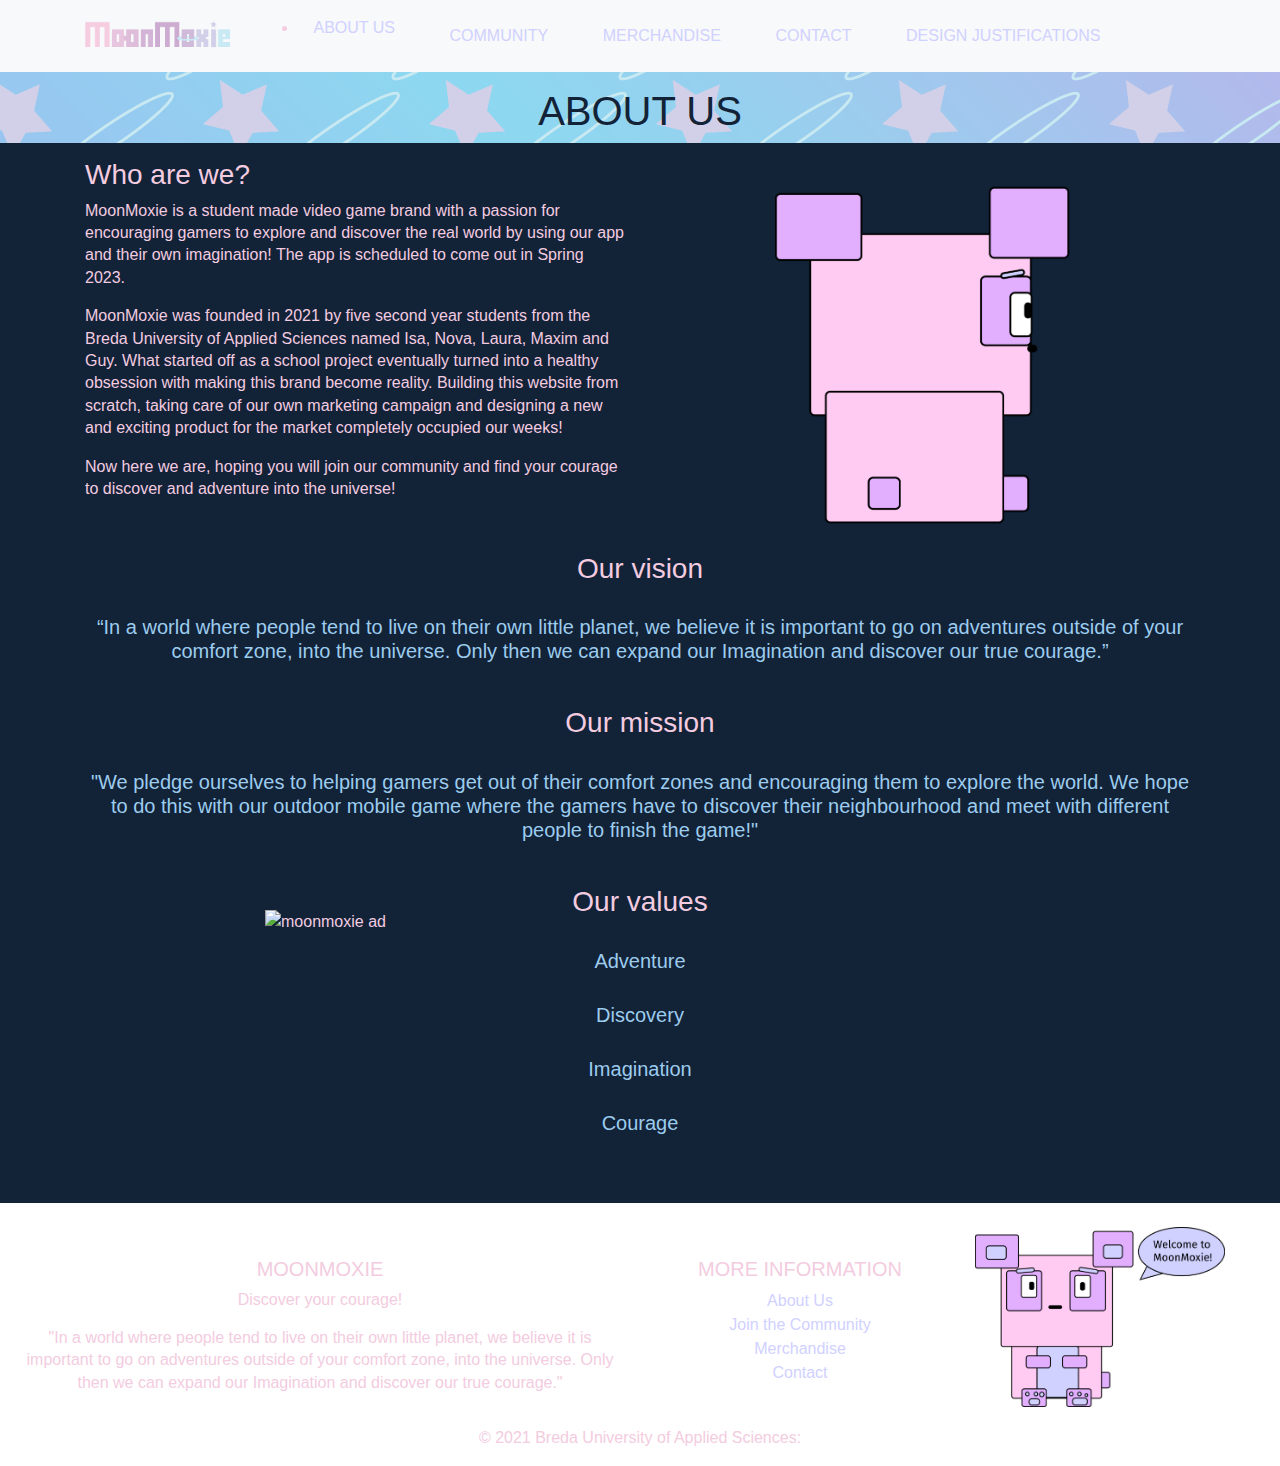
==== aboutthebrand.html @ 7cccc22f "fixed errors from the validator" ====
<!doctype html>
<html lang="en">
<head> 
    <meta charset="utf-8">
    <meta name="viewport" content="width=device-width, initial-scale=1, shrink-to-fit=no">
    <link rel="stylesheet" href="css/bootstrap.min.css">
    <link href="css/styles.css" rel="stylesheet" type="text/css">
      
    <title>About the brand</title>
</head>
    
<body>
    <script src="js/jquery-3.6.0.slim.min.js"></script>
    <script src="js/bootstrap.bundle.min.js"></script>
	
  <header>
           
	     <!-- <nav class="navbar navbar-expand-lg navbar-light bg-light">-->
        <nav class="navbar navbar-default navbar-static-top bg-light">
            <div class="container">
               <a href="index.html"><img id="logo" alt="Logo" src="images/moonmoxielogo.jpg" class="img-fluid"> </a>
				<ul>
						<li class="nav-item active">
                          <a href="aboutthebrand.html" class="p-3">ABOUT US</a>
						</li>
				</ul>
                          <a href="community.html" class="p-3">COMMUNITY</a>

                          <a href="products.html" class="p-3">MERCHANDISE</a>

                          <a href="contact.html" class="p-3">CONTACT</a>

							<a href="designjustifications.html" class="p-3">DESIGN JUSTIFICATIONS</a>
                
                <button class="navbar-toggler" type="button" data-toggle="collapse" data-target="#navbarSupportedContent" aria-controls="navbarSupportedContent" aria-expanded="false" aria-label="Toggle navigation">
                      <span class="navbar-toggler-icon"></span>
                  </button>
                  <div class="collapse navbar-collapse" id="navbarSupportedContent">
                      <ul class="navbar-nav mr-auto"> </ul>
					  
                  </div>
             </div>
          </nav>
        </header> 
	<div class="bg2">
	<div class="container">
		<div class="row">
			<div class="col">
				<h1>ABOUT US</h1>
				
			</div>
		
		</div>
	
	</div>
	</div>
	
	<div class="container">
		<div class="row">
			<div class="col-sm-6">
				<h3 class="whoarewe">Who are we?</h3>
			<p class="aboutus">MoonMoxie is a student made video game brand with a passion for encouraging gamers to explore and discover the real world by using our app and their own imagination! The app is scheduled to come out in Spring 2023.</p>
				<p class="aboutus">MoonMoxie was founded in 2021 by five second year students from the Breda University of Applied Sciences named Isa, Nova, Laura, Maxim and Guy. What started off as a school project eventually turned into a healthy obsession with making this brand become reality. Building this website from scratch, taking care of our own marketing campaign and designing a new and exciting product for the market completely occupied our weeks!</p> 
				<p class="aboutus">Now here we are, hoping you will join our community and find your courage to discover and adventure into the universe! </p>
			</div>
			<div class="col-sm-6">
				<img id="aboutpanda" alt="Space Panda" src="images/spacepandaback.png" class="img-fluid" width="300">
			</div>
		</div>
	</div>
	
	<div class="container">
	 	<div class="row">
			<div class="col">
					
				<h3 class="vision">Our vision</h3>
					<h5 class="visionmission">“In a world where people tend to live on their own
					little planet, we believe it is important to go on
					adventures outside of your comfort zone, into the
					universe. Only then we can expand our Imagination
					and discover our true courage.”</h5>
			</div>
		</div>
		<div class="row">
			<div class="col">
				<h3 class="bigvisionmission">Our mission</h3>
					<h5 class="visionmission">"We pledge ourselves to helping gamers get out of their comfort zones and encouraging them to explore the world. We hope to do this with our outdoor mobile game where the gamers have to discover their neighbourhood and meet with different people to finish the game!"</h5>
			</div>
		</div>
		<div class="row">
			<div class="col-sm-4">
				<img id="moonmoxiead" alt="moonmoxie ad" src="images/moonmoxiead.jpg" class="img-fluid" width="250">
			</div>
			
			<div class="col-sm-4">
				<h3 class="bigvisionmission">Our values</h3>
					<h5 class="visionmission">Adventure</h5>
					<h5 class="visionmission">Discovery</h5>
					<h5 class="visionmission">Imagination</h5>
					<h5 class="lastvalue">Courage</h5>
			</div>
			<div class="col-sm-4">
				
			</div>
		</div>
	</div>
	
	<!-- Footer -->
  <footer class="page-footer font-small teal pt-4">

    <!-- Footer Links -->
    <div class="container-fluid text-center text-md-left">

      <!-- Grid row -->
      <div class="row">

        <!-- Grid column -->
        <div class="col-md-6 mt-md-0 mt-3">

          <!-- Content -->
          <h5 class="text-uppercase">MoonMoxie</h5>
          <p>Discover your courage!</p>
			<p>"In a world where people tend to live on their own
				little planet, we believe it is important to go on
				adventures outside of your comfort zone, into the
				universe. Only then we can expand our Imagination
				and discover our true courage."</p>

        </div>
        <!-- Grid column -->

        <hr class="clearfix w-100 d-md-none pb-3">

        <!-- Grid column -->
        <div class="col-md-3 mb-md-0 mb-3">

          <!-- Links (need to add the links!) -->
          <h5 class="text-uppercase">More information</h5>

          <ul class="list-unstyled">
            <li>
              <a href="aboutthebrand.html">About Us</a>
            </li>
            <li>
              <a href="community.html">Join the Community</a>
            </li>
            <li>
              <a href="products.html">Merchandise</a>
            </li>
            <li>
              <a href="contact.html">Contact</a>
            </li>
          </ul>

        </div>
        <!-- Grid column -->

        <!-- Grid column -->
        <div class="col-md-3 mb-md-0 mb-3">

          <!-- Links -->
          
			<img id="panda" alt="SpacePanda" src="images/spacepandawelcome.png" class="img-fluid">

        </div>
        <!-- Grid column -->

      </div>
      <!-- Grid row -->

    </div>
    <!-- Footer Links -->

    <!-- Copyright -->
    <div class="footer-copyright text-center py-3">© 2021 Breda University of Applied Sciences:
    </div>
    <!-- Copyright -->

  </footer>
  <!-- Footer -->
</body>
</html>
---- css/styles.css ----
@charset "utf-8";

/*basic styles for everywhere */
body { font-family: 'Fira Sans', sans-serif;
	color: #F3CCE0;
	background-color: #122237; 
	}  

h6 { text-align: center;
	font-weight: bolder; }
h5 {text-align: center}
 
a { color: #D0D1FF; }

/*background image index */
.bg {
/* The image used */
background-image: url("../images/BANNERLALALA.2jpg.jpg") ;

/* Full height */
height: 100%;

/* Center and scale the image nicely */
background-position: center;
background-repeat: no-repeat;
background-size: cover;
} 

/* index middle part */


#images {
	padding-top: 80px;
	padding-bottom: 60px;
	padding-left: 30px;
	padding-right: 30px; 
}

/*about us page*/

.bg2 {
/* The image used */
background-image: url("../images/bannernew.png") ;

/* Full height */
height: 40%;

/* Center and scale the image nicely */
background-position:top;
background-repeat: no-repeat;
background-size: auto;
} 

h1 {text-align: center;
	color: #122237;
padding-top: 15px;}

.whoarewe {padding-top: 15px;}

.aboutus {text-align: left}

.vision {text-align: center}

.bigvisionmission {text-align: center;
					padding-top: 35px;
					}

.visionmission {text-align: center;
				color: #9CCCEE;}

.lastvalue {text-align: center;
				color: #9CCCEE;
				padding-bottom: 60px;}

#aboutpanda {margin-left: 120px;
			padding-top: 40px; padding-bottom: 20px;}

#moonmoxiead {margin-left: 180px;
			margin-top: 60px;}


/* navbar */
 /* p-3 is an error, needs to be fixed */
 
#navbar {text-align: right;}

.list-unstyled { text-align: center}

/* Footer */

h5 { margin-top:30px;}

.page-footer { background-color: white;}

p { line-height: 1.4;
text-align: center;}

#panda { width: 250px; }

#logo {width: 150px;
        text-align:left;}
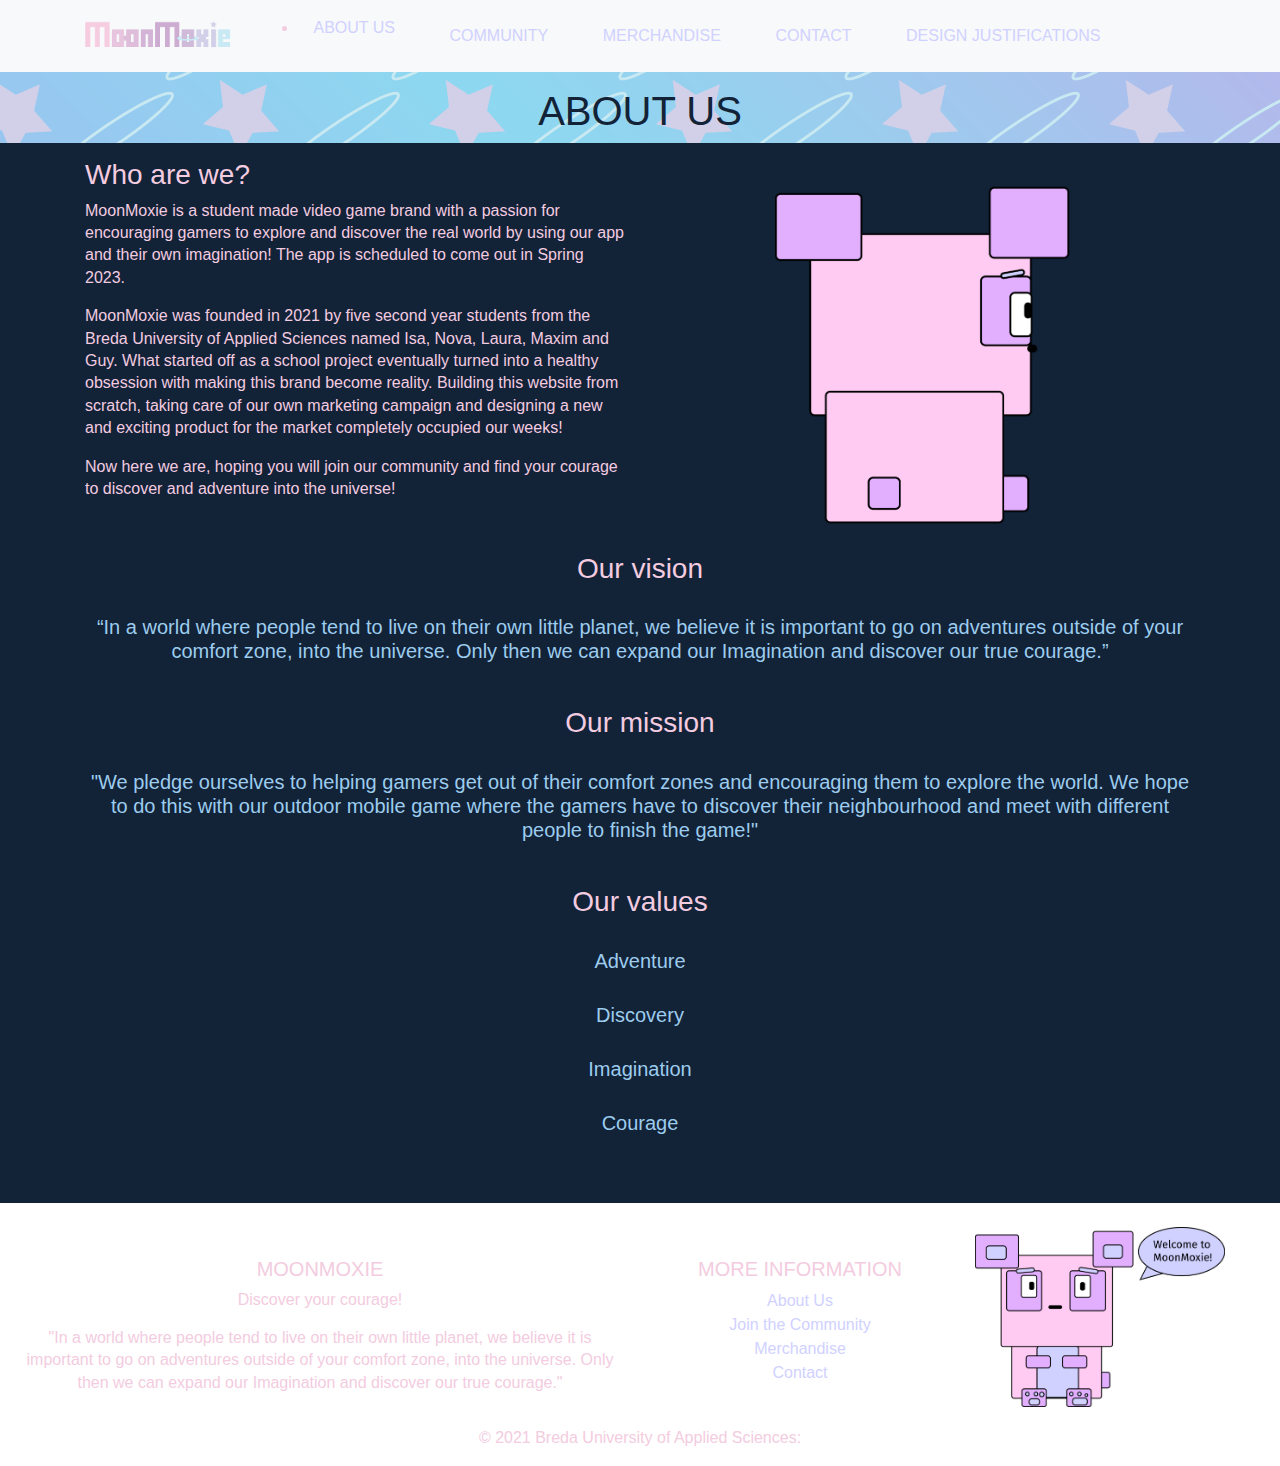
==== commit e8bf5551: "removed picture" ====
--- a/aboutthebrand.html
+++ b/aboutthebrand.html
@@ -88,19 +88,13 @@
 			</div>
 		</div>
 		<div class="row">
-			<div class="col-sm-4">
-				<img id="moonmoxiead" alt="moonmoxie ad" src="images/moonmoxiead.jpg" class="img-fluid" width="250">
-			</div>
 			
-			<div class="col-sm-4">
+			<div class="col">
 				<h3 class="bigvisionmission">Our values</h3>
 					<h5 class="visionmission">Adventure</h5>
 					<h5 class="visionmission">Discovery</h5>
 					<h5 class="visionmission">Imagination</h5>
 					<h5 class="lastvalue">Courage</h5>
-			</div>
-			<div class="col-sm-4">
-				
 			</div>
 		</div>
 	</div>
--- a/css/styles.css
+++ b/css/styles.css
@@ -80,7 +80,6 @@
 
 
 /* navbar */
- /* p-3 is an error, needs to be fixed */
  
 #navbar {text-align: right;}
 
@@ -99,3 +98,58 @@
 
 #logo {width: 150px;
         text-align:left;}
+
+
+/* Contact page: Contact form */
+
+	/* Style inputs with type="text", select elements and textareas */
+	input[type=text], select, textarea {
+	  width: 100%; /* Full width */
+	  padding: 20px; /* Some padding */  
+	  border: 1px solid #ccc; /* Gray border */
+	  border-radius: 4px; /* Rounded borders */
+	  box-sizing: border-box; /* Make sure that padding and width stays in place */
+	  margin-top: 6px; /* Add a top margin */
+	  margin-bottom: 16px; /* Bottom margin */
+	  resize: vertical /* Allow the user to vertically resize the textarea (not horizontally) */
+	}
+
+	/* Style the submit button with a specific background color etc */
+	input[type=submit] {
+	  background-color: lightblue;
+	  color: white;
+	  padding: 12px 20px;
+	  border: none;
+	  border-radius: 4px;
+	  cursor: pointer;
+	}
+
+	/* When moving the mouse over the submit button, add a pink colorr */
+	input[type=submit]:hover {
+	  background-color: thistle;
+	}
+
+/* Contact page: social media */
+
+	.reddit {
+	
+	color: #E3AFF1;
+	
+	}
+
+	.youtube {
+		
+	color: #EE92E5;
+		
+		}
+
+	.discord  {
+		
+	color: #CE6CCA;
+		
+		}
+
+	.mail {
+		
+	color: #B14DA6;
+		}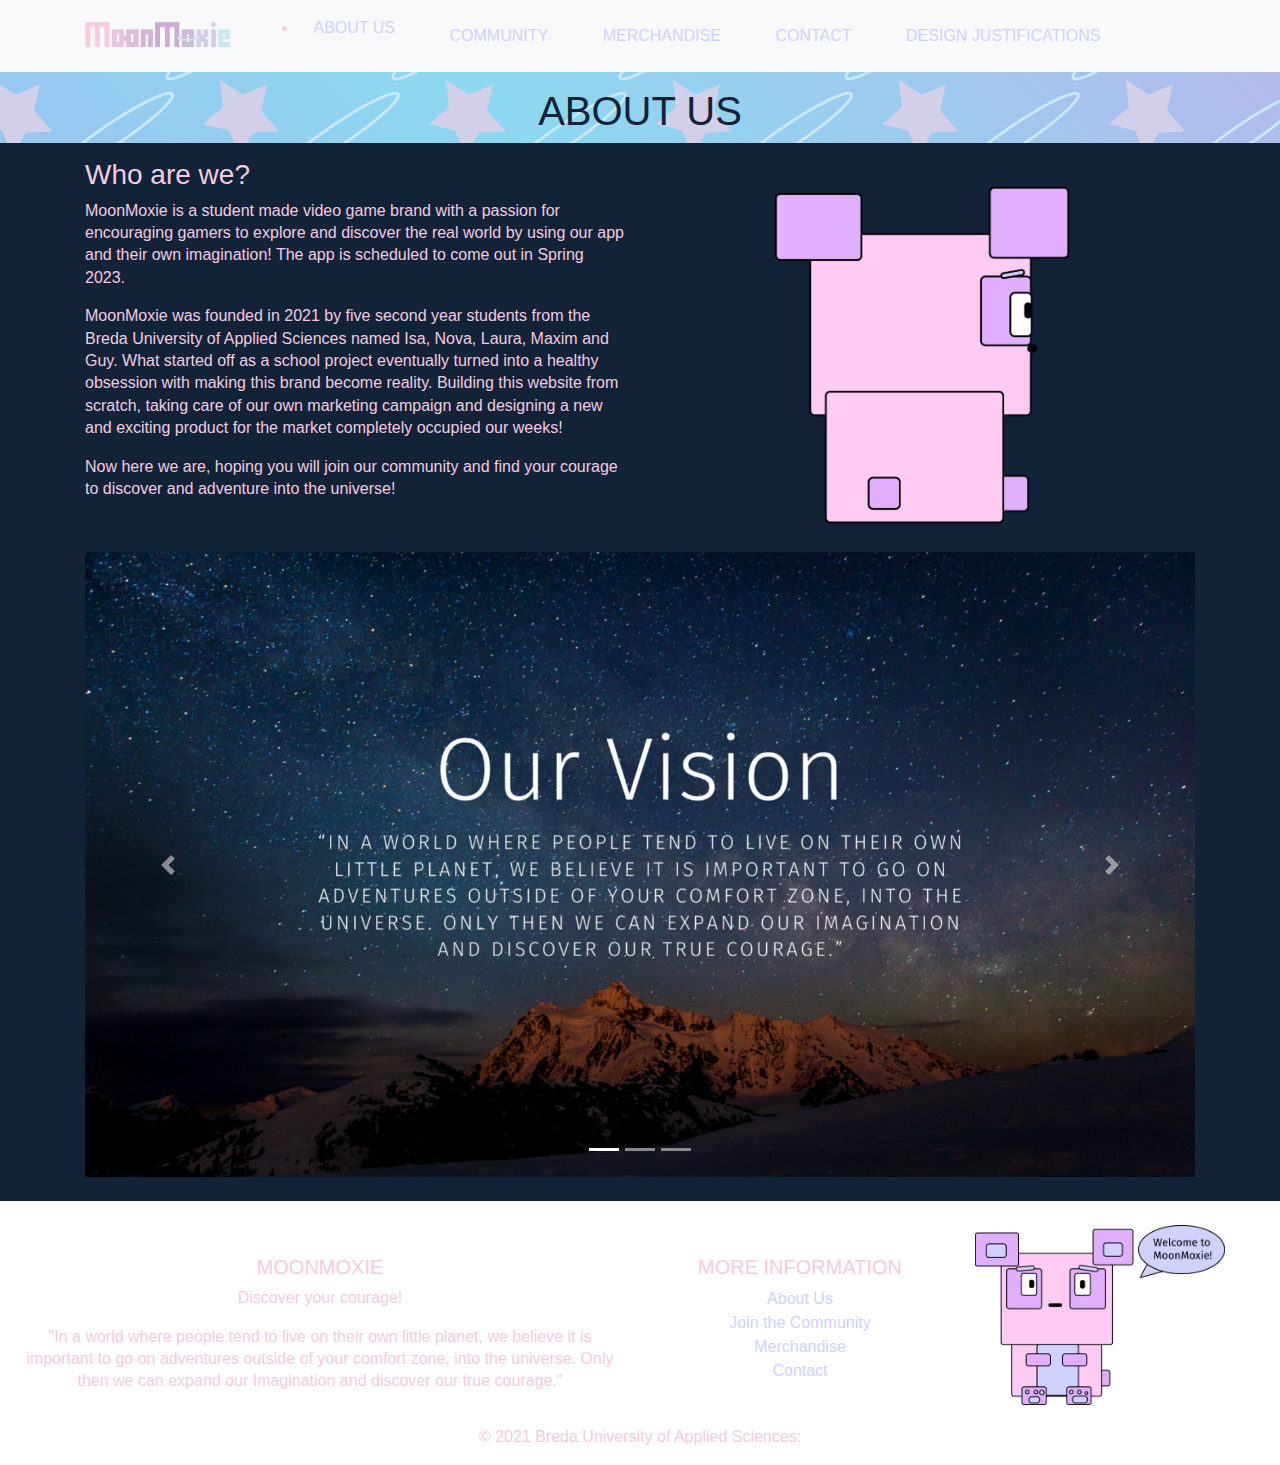
==== commit 5fc6ffe1: "added carousal" ====
--- a/aboutthebrand.html
+++ b/aboutthebrand.html
@@ -5,13 +5,21 @@
     <meta name="viewport" content="width=device-width, initial-scale=1, shrink-to-fit=no">
     <link rel="stylesheet" href="css/bootstrap.min.css">
     <link href="css/styles.css" rel="stylesheet" type="text/css">
+	
+	<!-- Global site tag (gtag.js) - Google Analytics -->
+<script async src="https://www.googletagmanager.com/gtag/js?id=G-DP0KDY0Q2N">
+	  </script>
+<script>
+  window.dataLayer = window.dataLayer || [];
+  function gtag(){dataLayer.push(arguments);}
+  gtag('js', new Date());
+gtag('config', 'G-DP0KDY0Q2N');
+</script>  
       
     <title>About the brand</title>
 </head>
     
 <body>
-    <script src="js/jquery-3.6.0.slim.min.js"></script>
-    <script src="js/bootstrap.bundle.min.js"></script>
 	
   <header>
            
@@ -41,17 +49,16 @@
                   </div>
              </div>
           </nav>
-        </header> 
+	  
+        </header>
+	
 	<div class="bg2">
 	<div class="container">
 		<div class="row">
 			<div class="col">
-				<h1>ABOUT US</h1>
-				
+				<h1>ABOUT US</h1>	
 			</div>
-		
 		</div>
-	
 	</div>
 	</div>
 	
@@ -59,9 +66,9 @@
 		<div class="row">
 			<div class="col-sm-6">
 				<h3 class="whoarewe">Who are we?</h3>
-			<p class="aboutus">MoonMoxie is a student made video game brand with a passion for encouraging gamers to explore and discover the real world by using our app and their own imagination! The app is scheduled to come out in Spring 2023.</p>
-				<p class="aboutus">MoonMoxie was founded in 2021 by five second year students from the Breda University of Applied Sciences named Isa, Nova, Laura, Maxim and Guy. What started off as a school project eventually turned into a healthy obsession with making this brand become reality. Building this website from scratch, taking care of our own marketing campaign and designing a new and exciting product for the market completely occupied our weeks!</p> 
-				<p class="aboutus">Now here we are, hoping you will join our community and find your courage to discover and adventure into the universe! </p>
+					<p class="aboutus">MoonMoxie is a student made video game brand with a passion for encouraging gamers to explore and discover the real world by using our app and their own imagination! The app is scheduled to come out in Spring 2023.</p>
+					<p class="aboutus">MoonMoxie was founded in 2021 by five second year students from the Breda University of Applied Sciences named Isa, Nova, Laura, Maxim and Guy. What started off as a school project eventually turned into a healthy obsession with making this brand become reality. Building this website from scratch, taking care of our own marketing campaign and designing a new and exciting product for the market completely occupied our weeks!</p> 
+					<p class="aboutus">Now here we are, hoping you will join our community and find your courage to discover and adventure into the universe! </p>
 			</div>
 			<div class="col-sm-6">
 				<img id="aboutpanda" alt="Space Panda" src="images/spacepandaback.png" class="img-fluid" width="300">
@@ -69,35 +76,42 @@
 		</div>
 	</div>
 	
-	<div class="container">
-	 	<div class="row">
-			<div class="col">
-					
-				<h3 class="vision">Our vision</h3>
-					<h5 class="visionmission">“In a world where people tend to live on their own
-					little planet, we believe it is important to go on
-					adventures outside of your comfort zone, into the
-					universe. Only then we can expand our Imagination
-					and discover our true courage.”</h5>
-			</div>
-		</div>
-		<div class="row">
-			<div class="col">
-				<h3 class="bigvisionmission">Our mission</h3>
-					<h5 class="visionmission">"We pledge ourselves to helping gamers get out of their comfort zones and encouraging them to explore the world. We hope to do this with our outdoor mobile game where the gamers have to discover their neighbourhood and meet with different people to finish the game!"</h5>
-			</div>
-		</div>
-		<div class="row">
+<div class="container">
+	<div class="row">
+		<div class="col">
 			
-			<div class="col">
-				<h3 class="bigvisionmission">Our values</h3>
-					<h5 class="visionmission">Adventure</h5>
-					<h5 class="visionmission">Discovery</h5>
-					<h5 class="visionmission">Imagination</h5>
-					<h5 class="lastvalue">Courage</h5>
-			</div>
-		</div>
+  <div id="carouselExampleIndicators" class="carousel slide" data-ride="carousel" data-interval="false">
+  <ol class="carousel-indicators">
+    <li data-target="#carouselExampleIndicators" data-slide-to="0" class="active"></li>
+    <li data-target="#carouselExampleIndicators" data-slide-to="1"></li>
+    <li data-target="#carouselExampleIndicators" data-slide-to="2"></li>
+  </ol>
+  <div class="carousel-inner">
+    <div class="carousel-item active">
+      <img class="d-block w-100" src="images/vision.png" alt="First slide">
+    </div>
+    <div class="carousel-item">
+      <img class="d-block w-100" src="images/mission.png" alt="Second slide">
+    </div>
+    <div class="carousel-item">
+      <img class="d-block w-100" src="images/values.png" alt="Third slide">
+    </div>
+  </div>
+  <a class="carousel-control-prev" href="#carouselExampleIndicators" role="button" data-slide="prev">
+    <span class="carousel-control-prev-icon" aria-hidden="true"></span>
+    <span class="sr-only">Previous</span>
+  </a>
+  <a class="carousel-control-next" href="#carouselExampleIndicators" role="button" data-slide="next">
+    <span class="carousel-control-next-icon" aria-hidden="true"></span>
+    <span class="sr-only">Next</span>
+  </a>
+</div>
+			
+</div>
+</div>
 	</div>
+				<br>
+			
 	
 	<!-- Footer -->
   <footer class="page-footer font-small teal pt-4">
@@ -172,5 +186,10 @@
 
   </footer>
   <!-- Footer -->
+	
+	<!-- JS links -->
+		<script src="js/jquery-3.6.0.slim.min.js"></script>
+		<script src="js/bootstrap.min.js"></script>
+	
 </body>
 </html>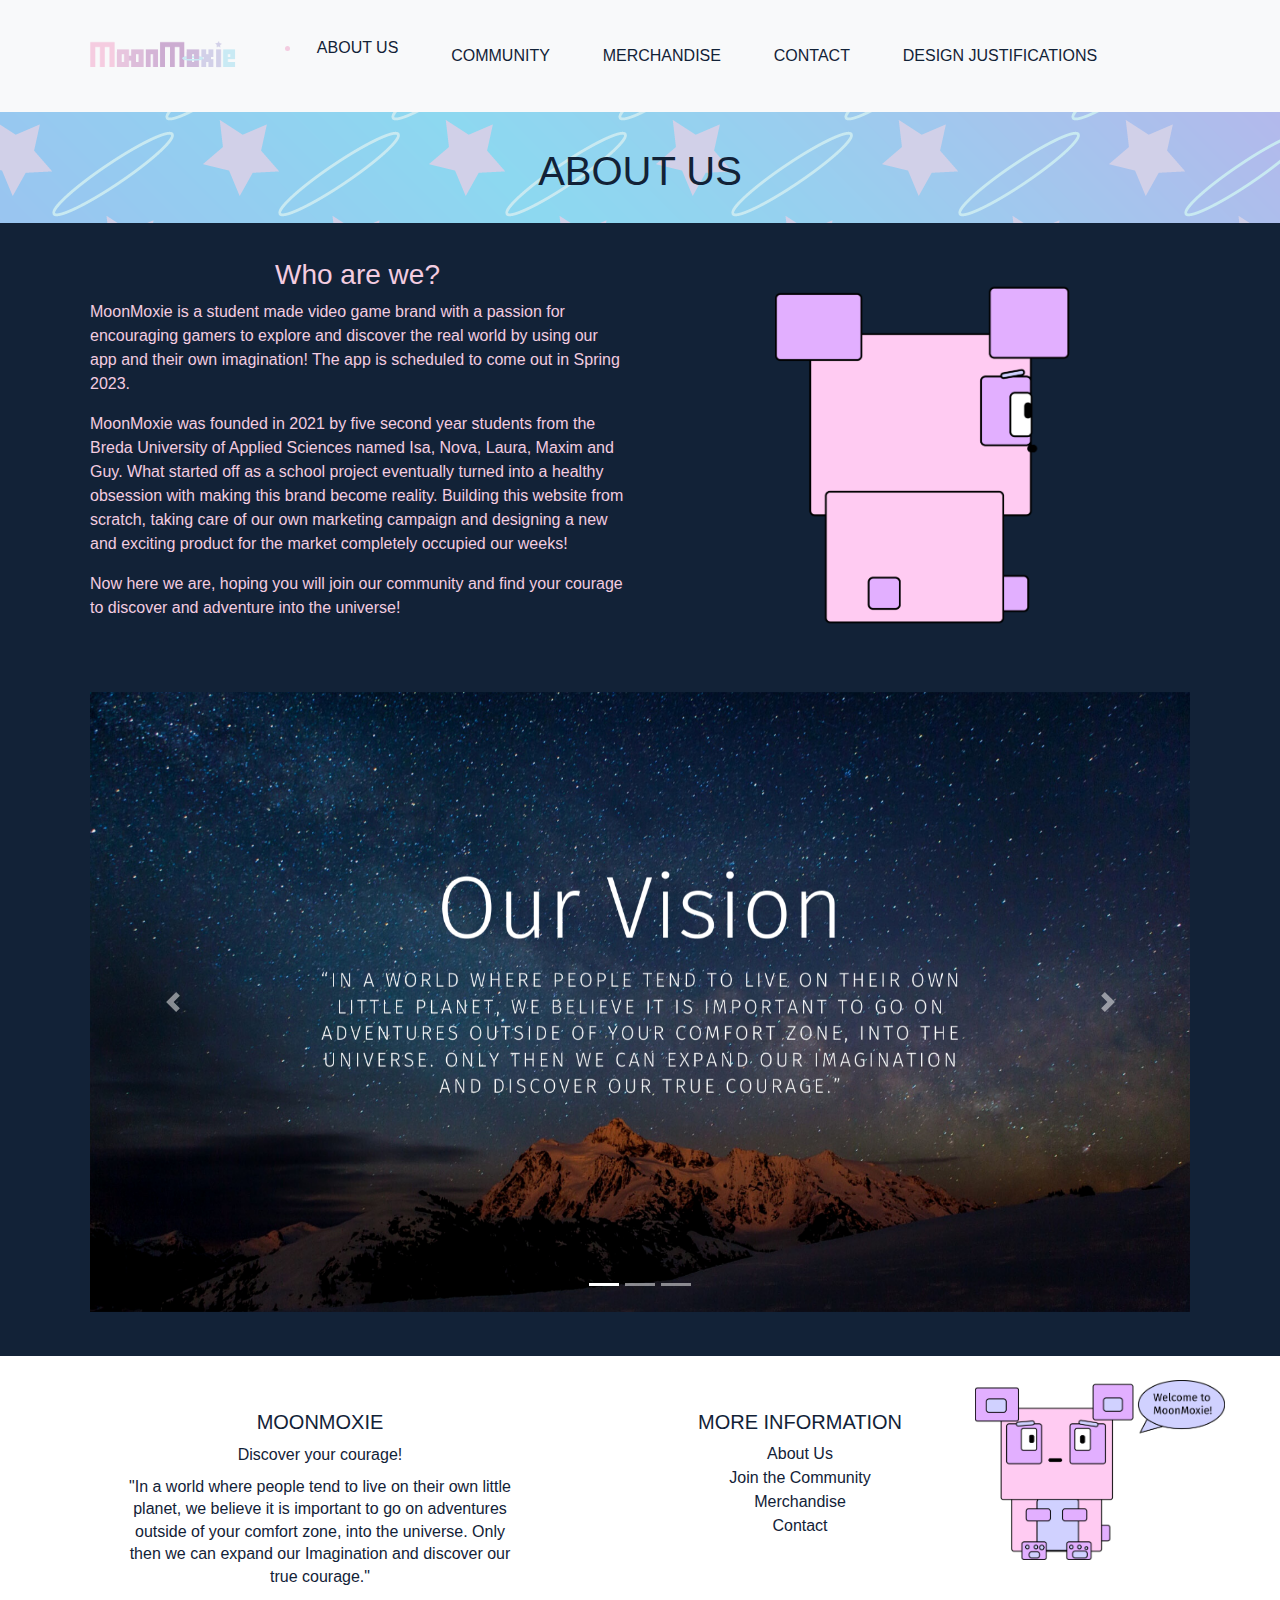
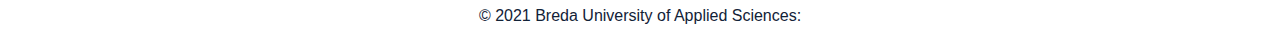
==== commit 7a10d752: "Fixed footer and about us page" ====
--- a/aboutthebrand.html
+++ b/aboutthebrand.html
@@ -71,7 +71,7 @@
 					<p class="aboutus">Now here we are, hoping you will join our community and find your courage to discover and adventure into the universe! </p>
 			</div>
 			<div class="col-sm-6">
-				<img id="aboutpanda" alt="Space Panda" src="images/spacepandaback.png" class="img-fluid" width="300">
+				<img id="aboutpanda" alt="Space Panda" src="images/spacepandaback.png" class="img-fluid">
 			</div>
 		</div>
 	</div>
@@ -127,8 +127,8 @@
 
           <!-- Content -->
           <h5 class="text-uppercase">MoonMoxie</h5>
-          <p>Discover your courage!</p>
-			<p>"In a world where people tend to live on their own
+          <p class="footertext">Discover your courage!</p>
+			<p class="footertext">"In a world where people tend to live on their own
 				little planet, we believe it is important to go on
 				adventures outside of your comfort zone, into the
 				universe. Only then we can expand our Imagination
--- a/css/styles.css
+++ b/css/styles.css
@@ -10,7 +10,7 @@
 	font-weight: bolder; }
 h5 {text-align: center}
  
-a { color: #D0D1FF; }
+a { color: #122237;}
 
 /*background image index */
 .bg {
@@ -28,13 +28,10 @@
 
 /* index middle part */
 
+h3 { text-align: center;}
 
-#images {
-	padding-top: 80px;
-	padding-bottom: 60px;
-	padding-left: 30px;
-	padding-right: 30px; 
-}
+.container {padding: 20px; }
+
 
 /*about us page*/
 
@@ -59,21 +56,12 @@
 
 .aboutus {text-align: left}
 
-.vision {text-align: center}
 
-.bigvisionmission {text-align: center;
-					padding-top: 35px;
-					}
-
-.visionmission {text-align: center;
-				color: #9CCCEE;}
-
-.lastvalue {text-align: center;
-				color: #9CCCEE;
-				padding-bottom: 60px;}
 
 #aboutpanda {margin-left: 120px;
-			padding-top: 40px; padding-bottom: 20px;}
+			padding-top: 40px; 
+			padding-bottom: 20px; 
+			width:300px;}
 
 #moonmoxiead {margin-left: 180px;
 			margin-top: 60px;}
@@ -89,10 +77,17 @@
 
 h5 { margin-top:30px;}
 
-.page-footer { background-color: white;}
 
-p { line-height: 1.4;
-text-align: center;}
+
+.page-footer { background-color: white;
+				color: #122237;}
+
+.footertext { line-height: 1.4;
+text-align: center;
+width:65%;
+display: block;
+margin: 0 auto;
+margin-top: 10px;}
 
 #panda { width: 250px; }
 
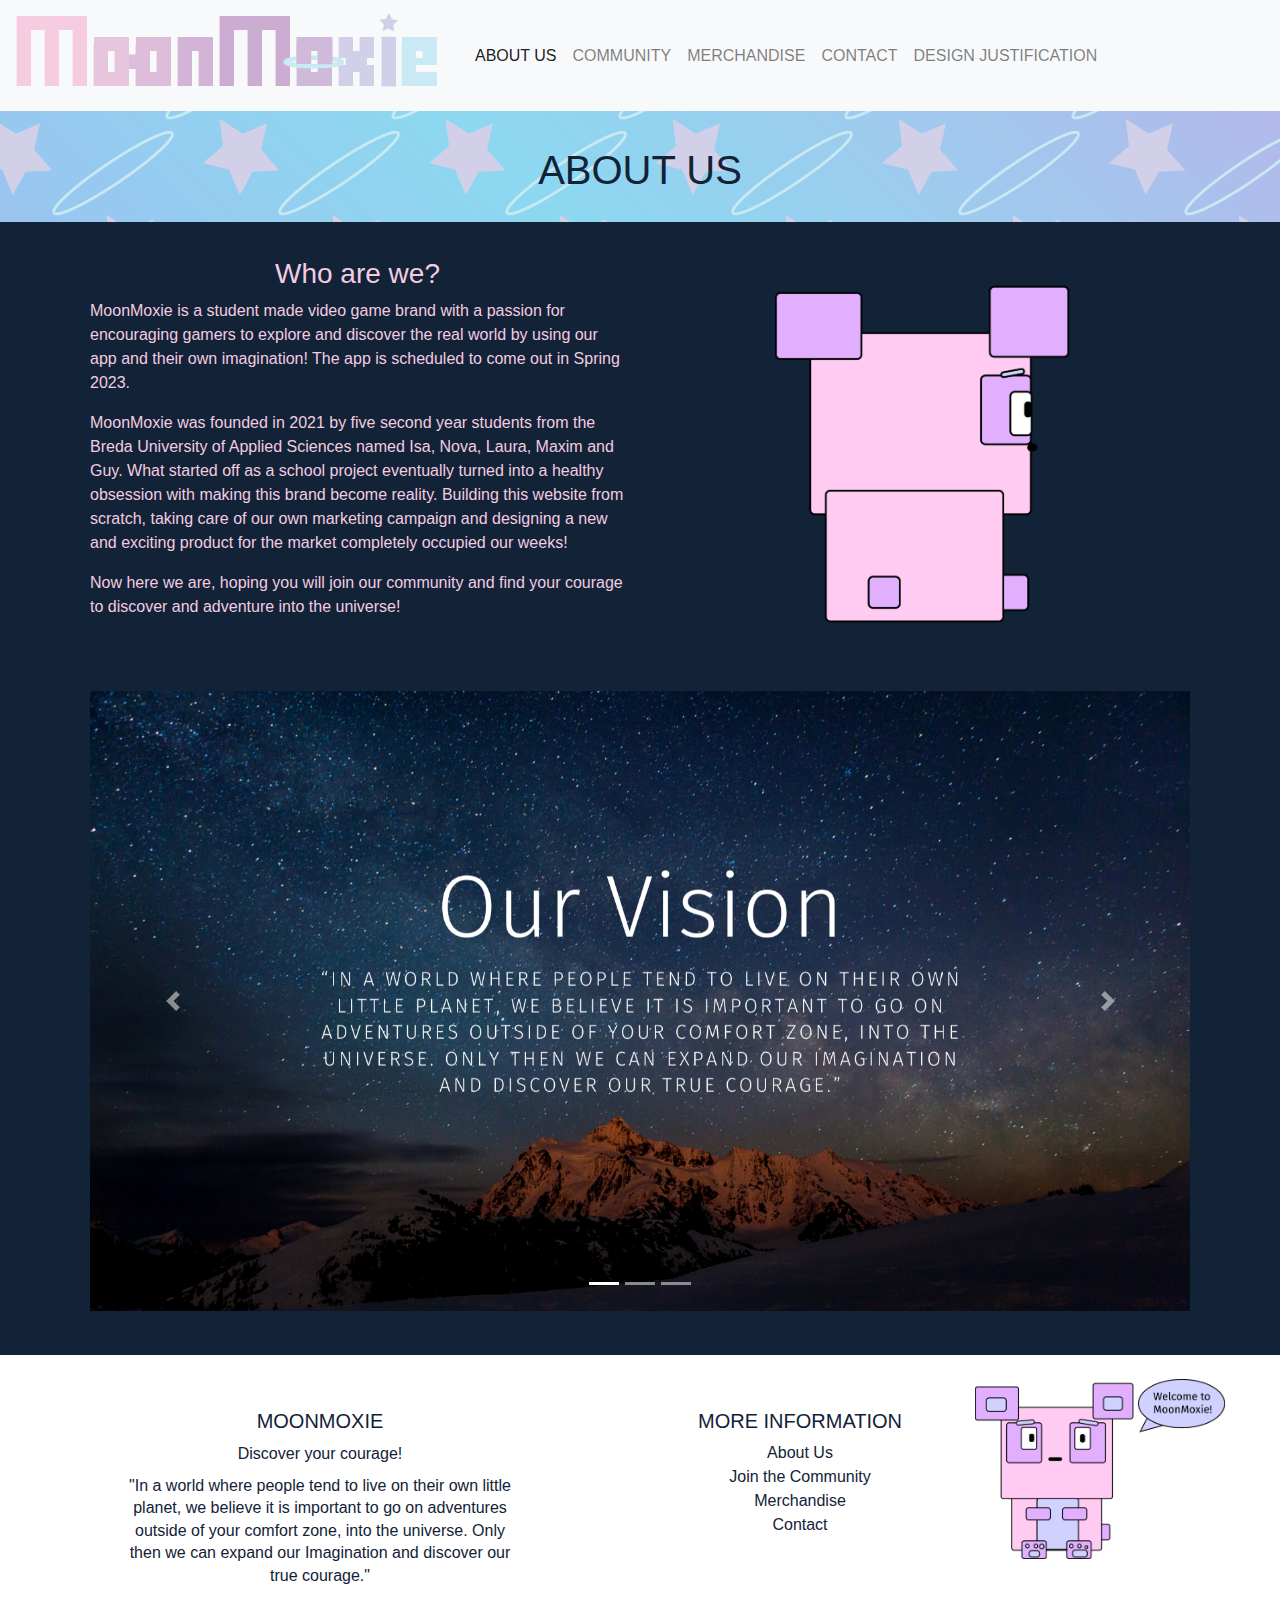
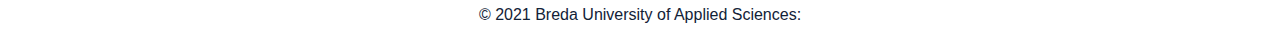
==== commit 488bd8af: "fixed navbar" ====
--- a/aboutthebrand.html
+++ b/aboutthebrand.html
@@ -24,31 +24,32 @@
   <header>
            
 	     <!-- <nav class="navbar navbar-expand-lg navbar-light bg-light">-->
-        <nav class="navbar navbar-default navbar-static-top bg-light">
-            <div class="container">
-               <a href="index.html"><img id="logo" alt="Logo" src="images/moonmoxielogo.jpg" class="img-fluid"> </a>
-				<ul>
-						<li class="nav-item active">
-                          <a href="aboutthebrand.html" class="p-3">ABOUT US</a>
-						</li>
-				</ul>
-                          <a href="community.html" class="p-3">COMMUNITY</a>
-
-                          <a href="products.html" class="p-3">MERCHANDISE</a>
-
-                          <a href="contact.html" class="p-3">CONTACT</a>
-
-							<a href="designjustifications.html" class="p-3">DESIGN JUSTIFICATIONS</a>
-                
-                <button class="navbar-toggler" type="button" data-toggle="collapse" data-target="#navbarSupportedContent" aria-controls="navbarSupportedContent" aria-expanded="false" aria-label="Toggle navigation">
-                      <span class="navbar-toggler-icon"></span>
-                  </button>
-                  <div class="collapse navbar-collapse" id="navbarSupportedContent">
-                      <ul class="navbar-nav mr-auto"> </ul>
-					  
-                  </div>
-             </div>
-          </nav>
+        <nav class="navbar navbar-expand-lg navbar-light bg-light">
+  	<a class="navbar-brand" href="index.html"><img id="logonavbar" alt="Logo" src="images/moonmoxielogo.jpg" class="img-fluid"></a>
+  		<button class="navbar-toggler" type="button" data-toggle="collapse" data-target="#navbarNav" aria-controls="navbarNav" aria-expanded="false" aria-label="Toggle navigation">
+    	<span class="navbar-toggler-icon"></span>
+  		</button>
+  			<div class="collapse navbar-collapse" id="navbarNav">
+    			<ul class="navbar-nav">
+      				<li class="nav-item active">
+        				<a class="nav-link" href="aboutthebrand.html"> ABOUT US</a>
+      				</li>
+      				<li class="nav-item">
+        				<a class="nav-link" href="community.html">COMMUNITY</a>
+      				</li>
+      				<li class="nav-item">
+        				<a class="nav-link" href="products.html">MERCHANDISE</a>
+      				</li>
+					<li class="nav-item">
+        				<a class="nav-link" href="contact.html">CONTACT</a>
+      				</li>
+					<li class="nav-item">
+        				<a class="nav-link" href="designjustifications.html">DESIGN JUSTIFICATION</a>
+      				</li>
+    			</ul>
+  			</div>
+	</nav>
+          
 	  
         </header>
 	
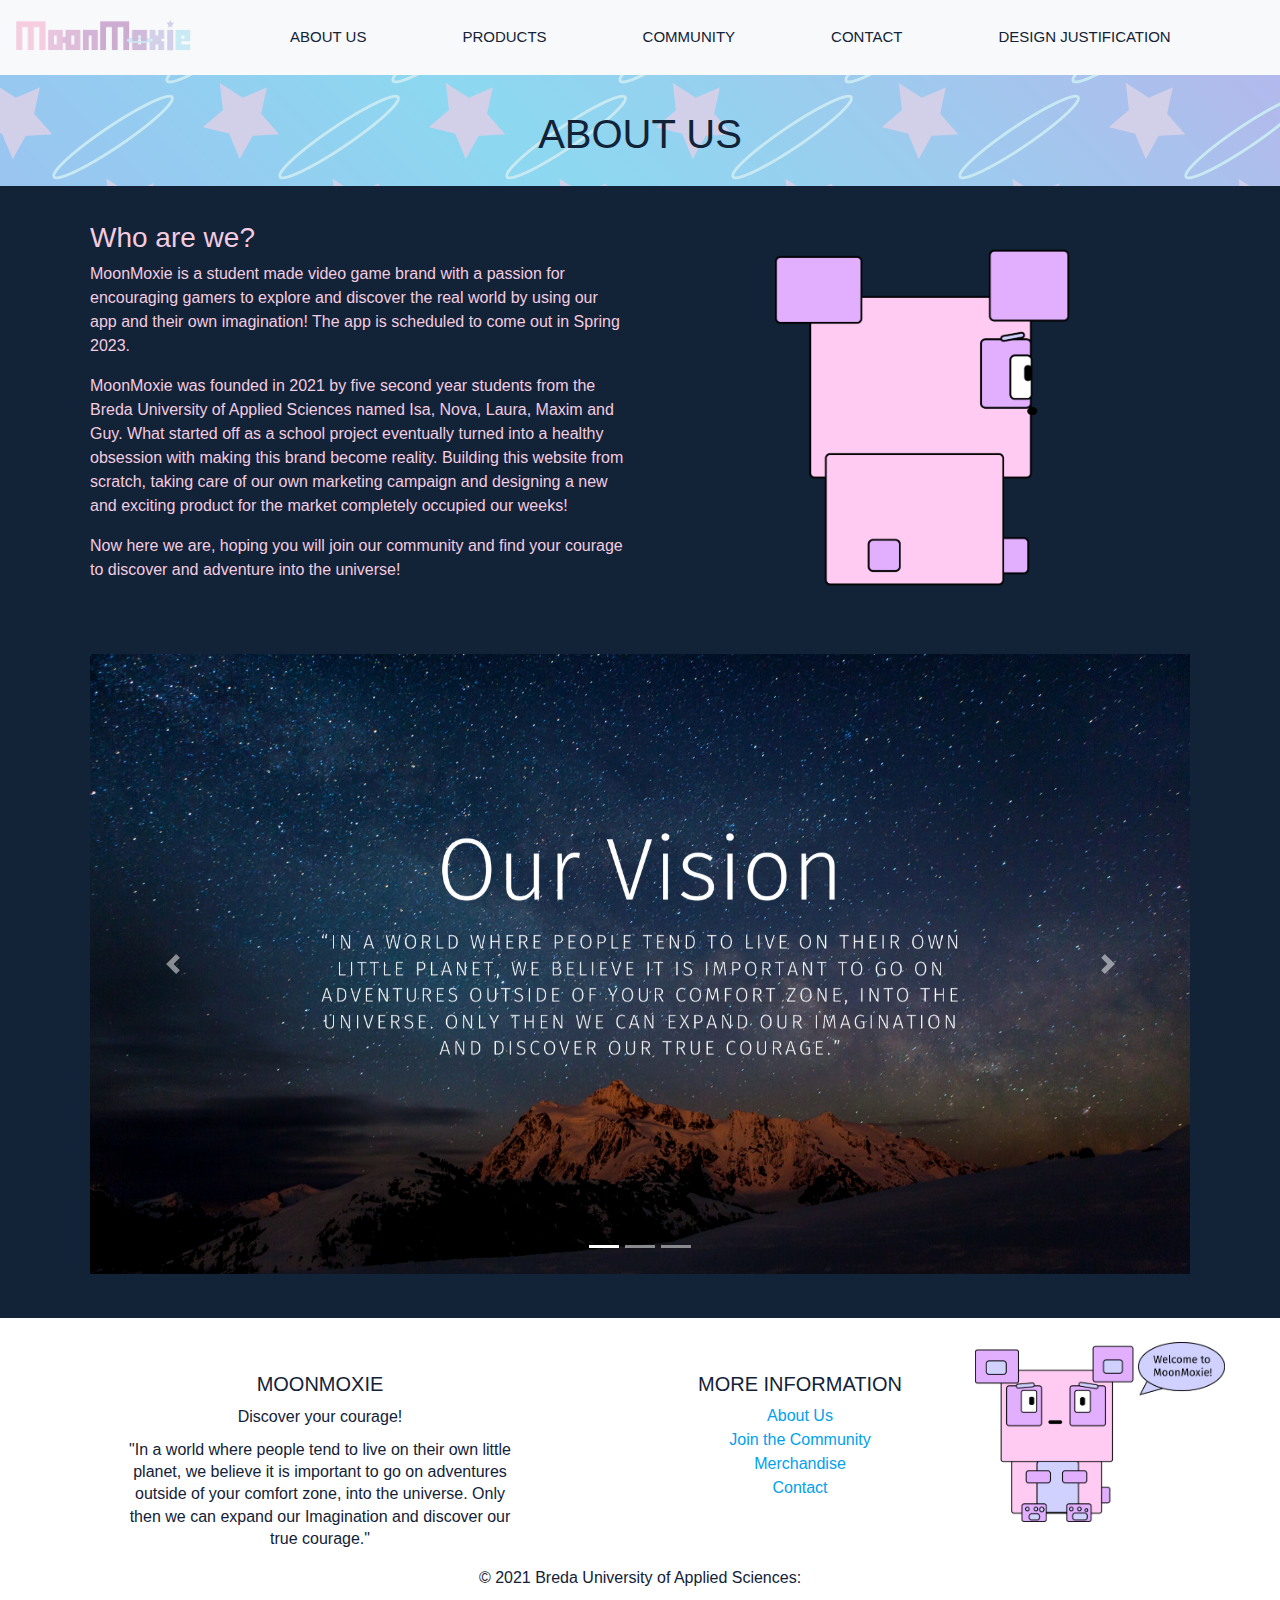
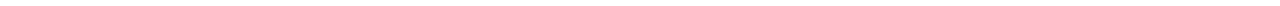
==== commit e90a5467: "fixed navbar" ====
--- a/aboutthebrand.html
+++ b/aboutthebrand.html
@@ -34,11 +34,11 @@
       				<li class="nav-item active">
         				<a class="nav-link" href="aboutthebrand.html"> ABOUT US</a>
       				</li>
+					<li class="nav-item">
+        				<a class="nav-link" href="products.html">PRODUCTS</a>
+      				</li>
       				<li class="nav-item">
         				<a class="nav-link" href="community.html">COMMUNITY</a>
-      				</li>
-      				<li class="nav-item">
-        				<a class="nav-link" href="products.html">MERCHANDISE</a>
       				</li>
 					<li class="nav-item">
         				<a class="nav-link" href="contact.html">CONTACT</a>
--- a/css/styles.css
+++ b/css/styles.css
@@ -8,23 +8,33 @@
 
 h6 { text-align: center;
 	font-weight: bolder; }
+
 h5 {text-align: center}
  
-a { color: #122237;}
+a { color: #00A1EF;}
 
 /*background image index */
-.bg {
-/* The image used */
-background-image: url("../images/BANNERLALALA.2jpg.jpg") ;
+.bg-no-overlay {
+    background: url("../images/BANNERLALALA.2jpg.jpg");
+    background-repeat: no-repeat;
+    background-size: cover;
+    background-position: center center;
+    height: 750px;
+    padding-top: 50px;
+}
 
-/* Full height */
-height: 100%;
+#jumbotron {color:#122237;
+			text-align: center;
+			opacity: 0.90;
+			}
 
-/* Center and scale the image nicely */
-background-position: center;
-background-repeat: no-repeat;
-background-size: cover;
-} 
+#jumbo {padding-top: 300px;
+		padding-left: 40px;
+		}
+
+.btn {background-color: #F5CCE0 !important;
+	color: #122237 !important;}
+
 
 /* index middle part */
 
@@ -52,11 +62,10 @@
 	color: #122237;
 padding-top: 15px;}
 
-.whoarewe {padding-top: 15px;}
+.whoarewe {padding-top: 15px;
+			text-align: left;}
 
 .aboutus {text-align: left}
-
-
 
 #aboutpanda {margin-left: 120px;
 			padding-top: 40px; 
@@ -68,16 +77,23 @@
 
 
 /* navbar */
- 
-#navbar {text-align: right;}
 
-.list-unstyled { text-align: center}
+#logonavbar {width: 180px;
+        text-align:right;}
+
+.navbar .nav-item {padding: 10px 10px 10px 70px;}
+
+.navbar .nav-link {font-size: 15px;}
+
+nav .navbar-nav li a{
+  color: #122237 !important;
+  }
 
 /* Footer */
 
 h5 { margin-top:30px;}
 
-
+.list-unstyled {text-align: center;}
 
 .page-footer { background-color: white;
 				color: #122237;}
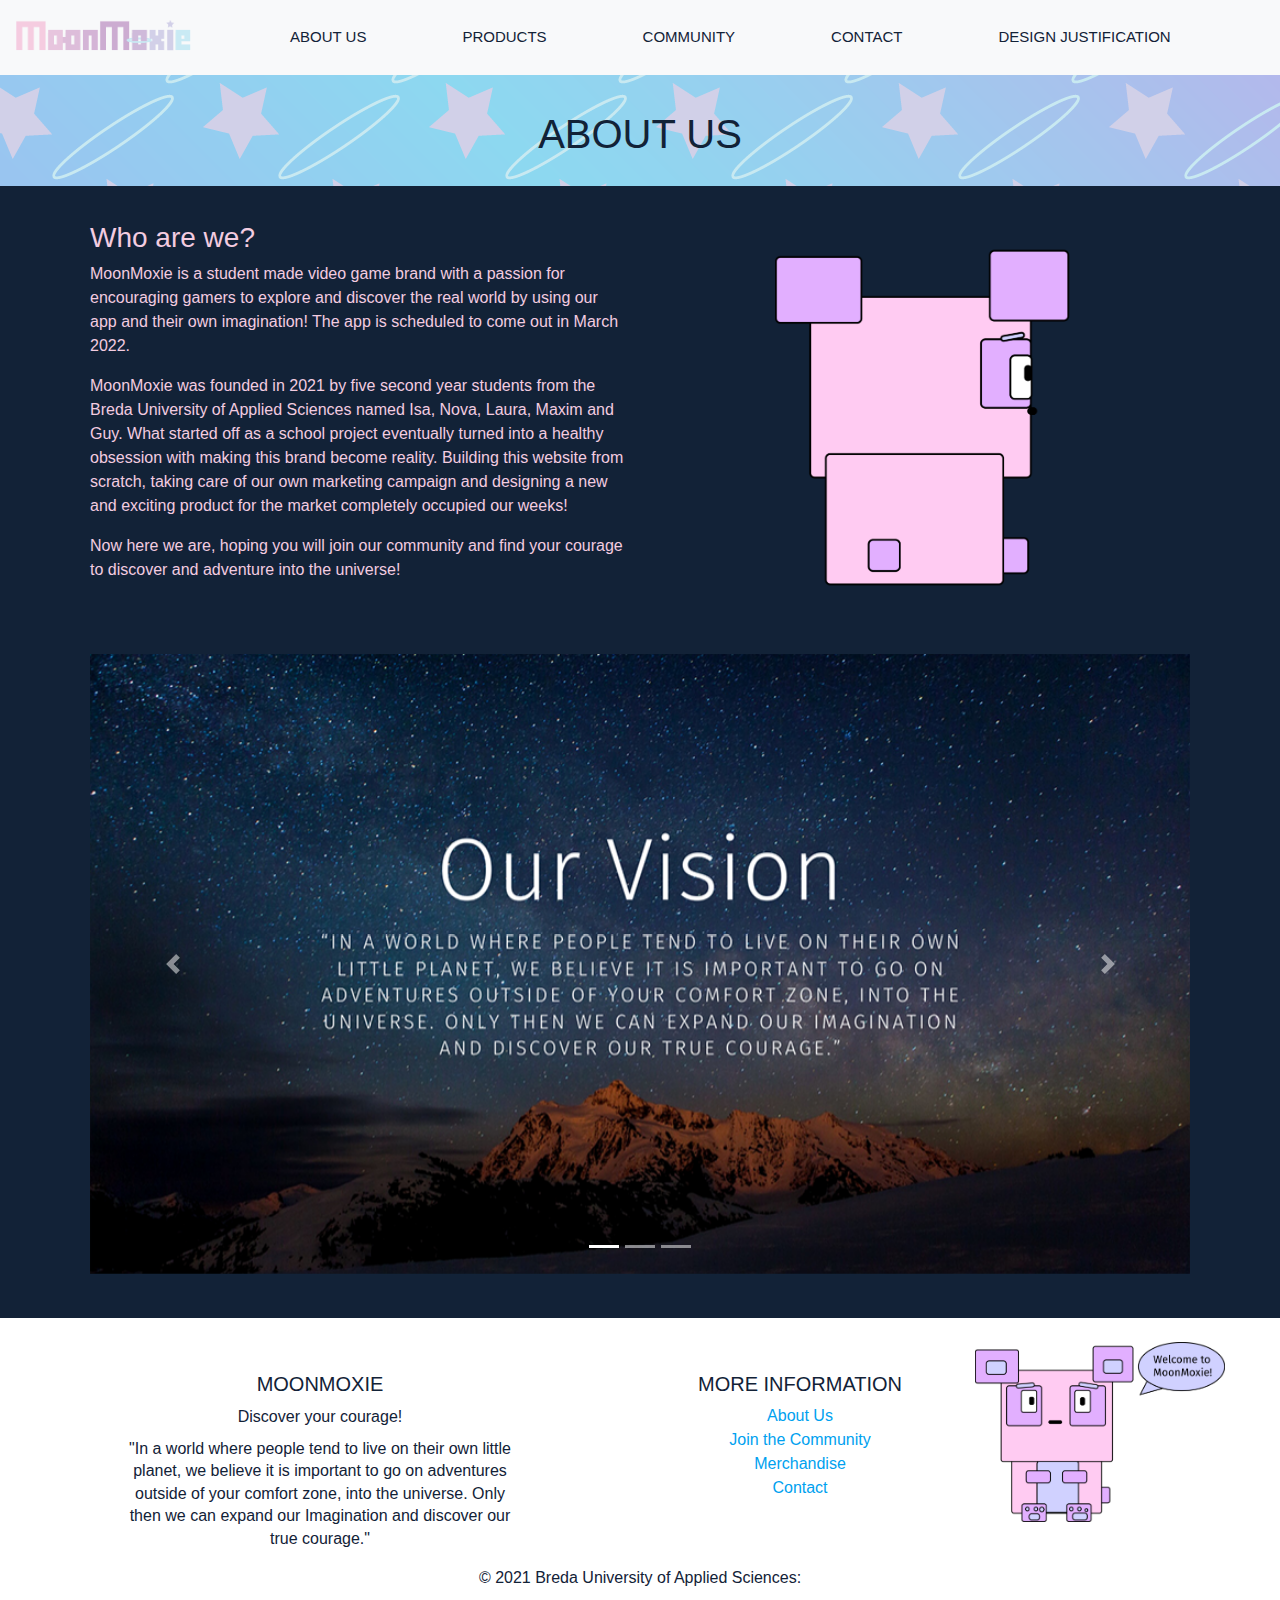
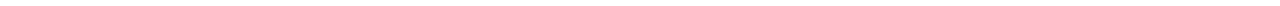
==== commit e70aca25: "oops had the wrong year" ====
--- a/aboutthebrand.html
+++ b/aboutthebrand.html
@@ -67,7 +67,7 @@
 		<div class="row">
 			<div class="col-sm-6">
 				<h3 class="whoarewe">Who are we?</h3>
-					<p class="aboutus">MoonMoxie is a student made video game brand with a passion for encouraging gamers to explore and discover the real world by using our app and their own imagination! The app is scheduled to come out in Spring 2023.</p>
+					<p class="aboutus">MoonMoxie is a student made video game brand with a passion for encouraging gamers to explore and discover the real world by using our app and their own imagination! The app is scheduled to come out in March 2022.</p>
 					<p class="aboutus">MoonMoxie was founded in 2021 by five second year students from the Breda University of Applied Sciences named Isa, Nova, Laura, Maxim and Guy. What started off as a school project eventually turned into a healthy obsession with making this brand become reality. Building this website from scratch, taking care of our own marketing campaign and designing a new and exciting product for the market completely occupied our weeks!</p> 
 					<p class="aboutus">Now here we are, hoping you will join our community and find your courage to discover and adventure into the universe! </p>
 			</div>
--- a/css/styles.css
+++ b/css/styles.css
@@ -5,6 +5,11 @@
 	color: #F3CCE0;
 	background-color: #122237; 
 	}  
+
+html, body {
+    overflow-x: hidden;
+}
+
 
 h6 { text-align: center;
 	font-weight: bolder; }
@@ -42,6 +47,27 @@
 
 .container {padding: 20px; }
 
+/*testimonials*/
+
+.testimonial {padding: 10px 10px 10px 10px;}
+
+#testimonialheader {padding-bottom: 10px;
+					text-align: center;}
+
+.testimonialtext {color: #122237;}
+
+.card-image {
+    width: 130px;
+    border-radius: 5rem;
+    margin: 1.3rem auto 1rem auto
+}
+
+.card {
+    border-radius: 1rem;
+	box-shadow: 0px -10px 0px;
+	background-color: #D0D1FF;
+	opacity: 0.85}
+
 
 /*about us page*/
 
@@ -66,6 +92,9 @@
 			text-align: left;}
 
 .aboutus {text-align: left}
+
+.designjustifications {padding-top: 15px;
+                    text-align: left;}
 
 #aboutpanda {margin-left: 120px;
 			padding-top: 40px; 
@@ -105,7 +134,27 @@
 margin: 0 auto;
 margin-top: 10px;}
 
+.designjustifications {text-align: center;}
+
+#justificationlinks {text-align: center;}
+
 #panda { width: 250px; }
+
+#pandaback {align-content: center;
+			padding-top: 20px; 
+			padding-bottom: 20px; 
+			width:230px;
+            margin: 0 auto;
+             display: flex;
+            align-items: center;}
+
+#colorpalette {align-content: center;
+			padding-top: 20px; 
+			padding-bottom: 20px; 
+			width:250px;
+            margin: 0 auto;
+             display: flex;
+            align-items: center; }
 
 #logo {width: 150px;
         text-align:left;}
@@ -127,7 +176,7 @@
 
 	/* Style the submit button with a specific background color etc */
 	input[type=submit] {
-	  background-color: lightblue;
+	  background-color: #976CF1;
 	  color: white;
 	  padding: 12px 20px;
 	  border: none;
@@ -137,30 +186,255 @@
 
 	/* When moving the mouse over the submit button, add a pink colorr */
 	input[type=submit]:hover {
-	  background-color: thistle;
+	  background-color: #8A48FF;
 	}
 
 /* Contact page: social media */
 
-	.reddit {
-	
-	color: #E3AFF1;
-	
-	}
-
-	.youtube {
+	#socialmedia {
 		
-	color: #EE92E5;
+	text-align: center;
 		
-		}
-
-	.discord  {
-		
-	color: #CE6CCA;
-		
-		}
-
-	.mail {
-		
-	color: #B14DA6;
-		}+        }
+
+/*community page */
+
+    #socialmedia2 {
+
+        display: flex;
+        align-items: center;
+        justify-content: center;
+            }
+
+        .containercommunity{padding: 0 50px;}
+
+        #communityimg {align-content: center;
+                    padding-top: 20px; 
+                    padding-bottom: 20px; 
+                    width:300px;
+                    margin: 0 auto;
+                     display: flex;
+                    align-items: center;}
+
+        .thisisthecommunity {padding-top: 15px;
+                            text-align: center;
+                            display:block;
+                            margin: auto;}
+
+.scheduleheader {text-align: center;
+                display: block;
+                margin: auto;}
+
+.schedule {text-align: center;
+                display: block;
+                margin: auto;}
+
+.event-container {border: 1px solid #f7f7f7;
+                border-radius: 10px;
+               }
+
+/* product page*/
+/* banner */
+
+.banner-box{
+    width:100%;
+     height: 40vh;
+    margin: 20px 0px;
+    display: flex;
+    justify-content: center;
+    align-items: center;
+    background-image: url(../images/bannergirl.jpg);
+    /* still need to adjust this photo*/
+    background-size: cover;
+    background-repeat: no-repeat;
+    background-position: center;
+}
+ 
+.banner-text-container{
+    width:80%;
+    height: 90%;
+    display: flex;
+    align-items: center;
+}
+ 
+.banner-text{
+    display: flex;
+    flex-direction: column;
+    margin-right: auto;
+}
+ 
+.banner-text strong{
+    color: #333333;
+    font-size: 3rem;
+    line-height: 55px;
+    margin-top: 10px;
+    letter-spacing: 1px;
+}
+ 
+.banner-text span{
+    text-transform: uppercase;
+    letter-spacing: 6px;
+    font-weight: 500;
+    color: #666666;
+    font-size: 1.2rem;
+}
+ 
+.banner-btn{
+    width:170px;
+    height: 40px;
+    display: flex;
+    justify-content: center;
+    align-items: center;
+    color: #ffffff;
+    background-color: #0b9d8a;
+    text-transform: uppercase;
+    letter-spacing: 2px;
+    margin-top: 14px;
+}
+
+.banner-text strong font{
+    color: #0b9d8a;
+}
+
+/*shop lay-out*/
+.arrival-heading strong{
+    font-size: 1.2rem;
+    letter-spacing: 1px;
+    color: #1b1919;
+    text-transform: uppercase;
+    font-weight: 600;
+    margin-top: 40px;
+    padding: 5px 30px;
+    border: 1px solid #e0e0e0;
+}
+.arrival-heading{
+    display: flex;
+    justify-content: center;
+    align-items: center;
+    flex-direction: column;
+}
+.arrival-heading strong{
+    color: #ffffff;
+    background-color: #202020;
+    font-weight: 500;
+}
+.arrival-heading p{
+    color: #808080;
+    margin: 10px;
+    font-size: 0.9rem;
+}
+.product-container{
+    width:90%;
+    display: flex;
+    justify-content: center;
+    align-items: center;
+    flex-wrap: wrap;
+    margin-top: 20px;
+}
+.product-box{
+    display: flex;
+    flex-grow: 0.5;
+    flex-direction: column;
+    align-items: center;
+    border: 1px solid #f7f7f7;
+    border-radius: 10px;
+    margin: 20px;
+}
+.product-img{
+    width:200px;
+    height: 210px;
+    margin: 20px;
+    cursor: pointer;
+    position: relative;
+}
+.product-img img{
+    width:100%;
+    height: 100%;
+    object-fit: contain;
+    object-position: center;
+}
+.product-details{
+    display: flex;
+    flex-direction: column;
+    align-items: center;
+    width: 100%;
+    padding: 10px 20px;
+    border-top: 1px solid #f3f3f3;
+}
+.p-name{
+    color: #FFFAFA;
+}
+.p-price{
+    color: #0b9d8a;
+    font-size: 1.2rem;
+    font-weight: 400;
+}
+.product-box:hover{
+    box-shadow: 2px 2px 30px rgba(0,0,0,0.1);
+}
+.add-cart{
+    position: absolute;
+    right: -20px;
+    top: 10px;
+    width:50px;
+    height: 50px;
+    border-radius: 50%;
+    display: flex;
+    justify-content: center;
+    align-items: center;
+    color: #ffffff;
+    background-color: #0b9d8a;
+    box-shadow: 2px 2px 30px rgba(0,0,0,0.1);
+    display: none;
+    animation: fade 0.3s;
+ 
+}
+.add-cart:hover{
+    background-color: #f76b6a;
+    transition: all ease 0.2s;
+}
+.product-box:hover .add-cart{
+    display: flex;
+}
+.new-arrival{
+    display: flex;
+    flex-direction: column;
+    justify-content: center;
+    align-items: center;
+}
+/* service footer*/
+.services{
+    display: flex;
+    width: 90%;
+    justify-content: center;
+    align-items: center;
+    flex-wrap: wrap;
+    margin: auto;
+}
+.services-box{
+    display: flex;
+    flex-direction: column;
+    justify-content: center;
+    align-items: center;
+    border: 1px solid rgba(0,0,0,0.1);
+    min-width: 250px;
+    padding: 20px;
+    margin: 15px;
+    flex-grow: 0.7;
+}
+.services-box i{
+    color: #0b9d8a;
+    font-size: 2rem;
+    margin: 15px;
+}
+.services-box span{
+    color: #d49ae6;
+    font-weight: 600;
+    letter-spacing: 0.5px;
+    font-size: 1rem;
+}
+.services-box p{
+    color: #878787;
+    margin: 0px;
+    font-size: 0.9rem;
+}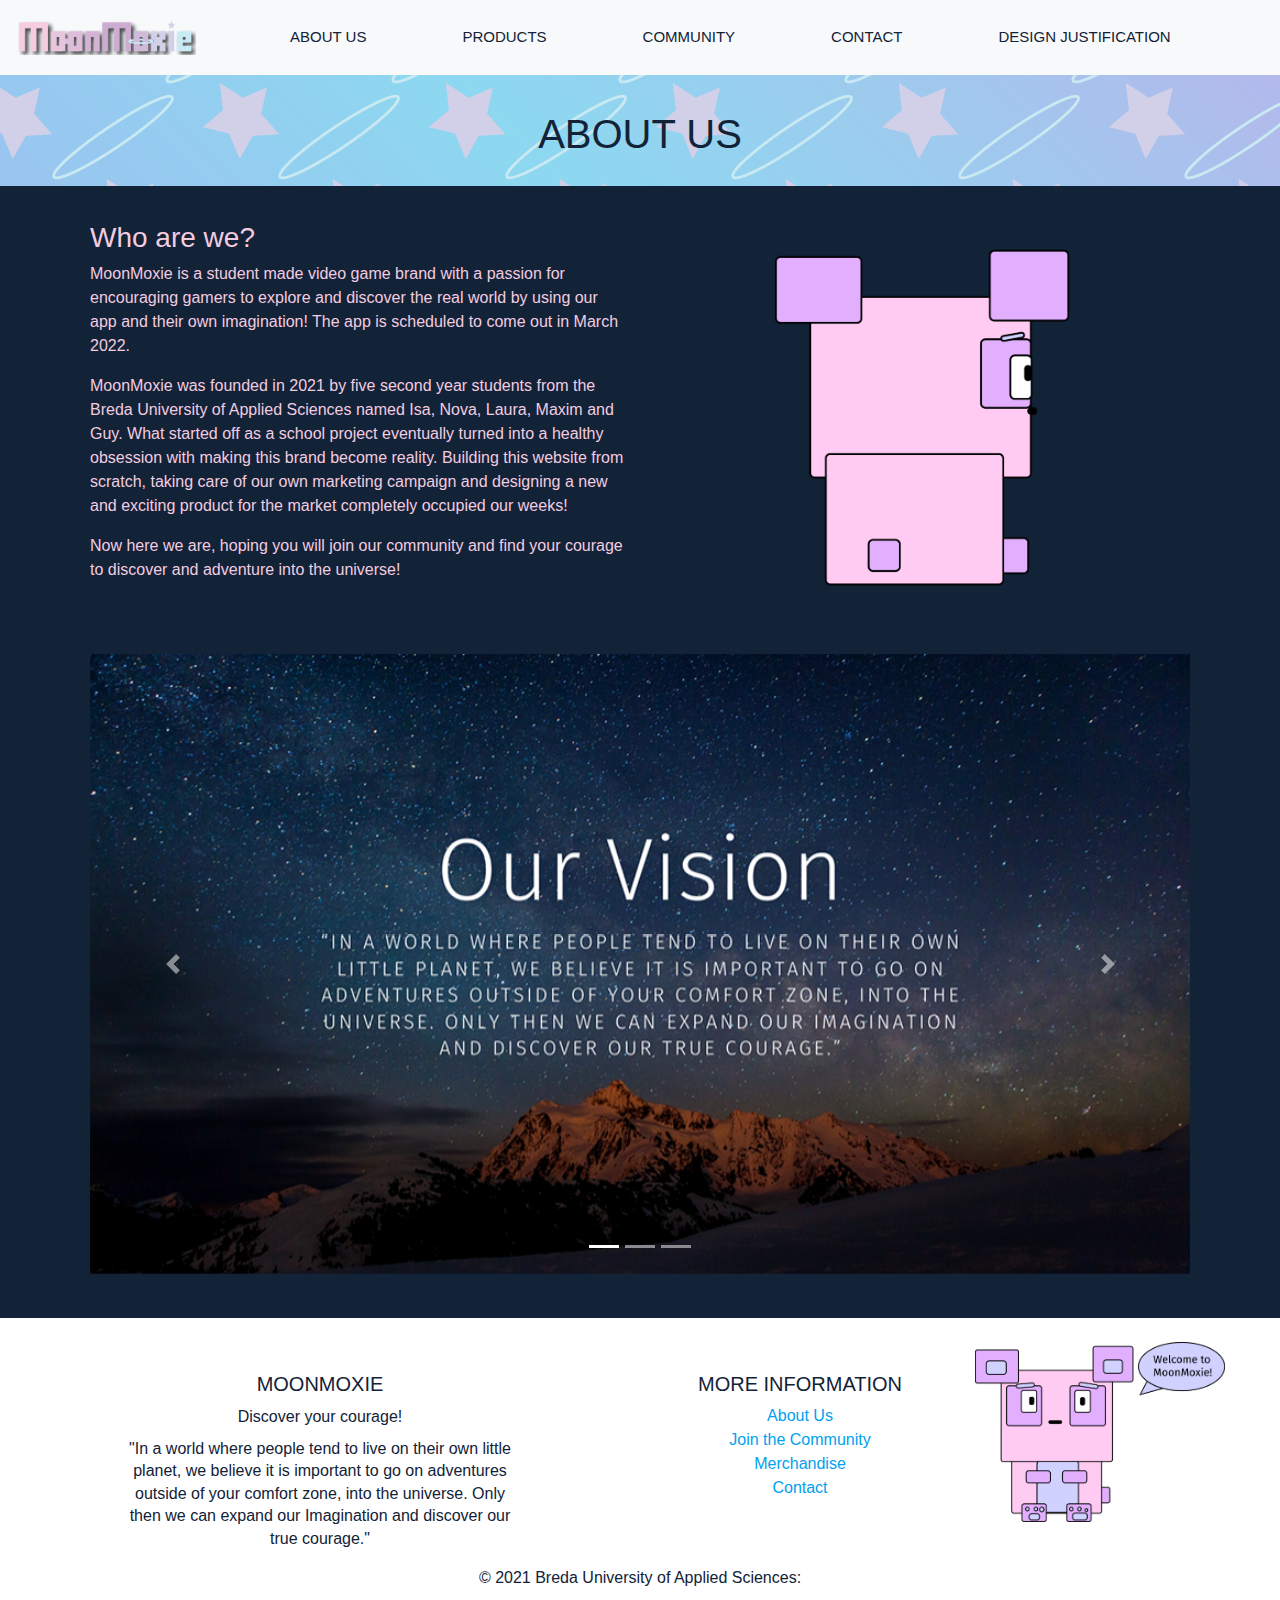
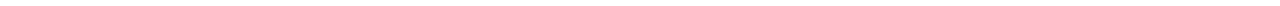
==== commit e939e393: "added contrast for logo in navbar!" ====
--- a/aboutthebrand.html
+++ b/aboutthebrand.html
@@ -25,7 +25,7 @@
            
 	     <!-- <nav class="navbar navbar-expand-lg navbar-light bg-light">-->
         <nav class="navbar navbar-expand-lg navbar-light bg-light">
-  	<a class="navbar-brand" href="index.html"><img id="logonavbar" alt="Logo" src="images/moonmoxielogo.jpg" class="img-fluid"></a>
+  	<a class="navbar-brand" href="index.html"><img id="logonavbar" alt="Logo" src="images/moonmoxielogo.png" class="img-fluid"></a>
   		<button class="navbar-toggler" type="button" data-toggle="collapse" data-target="#navbarNav" aria-controls="navbarNav" aria-expanded="false" aria-label="Toggle navigation">
     	<span class="navbar-toggler-icon"></span>
   		</button>
